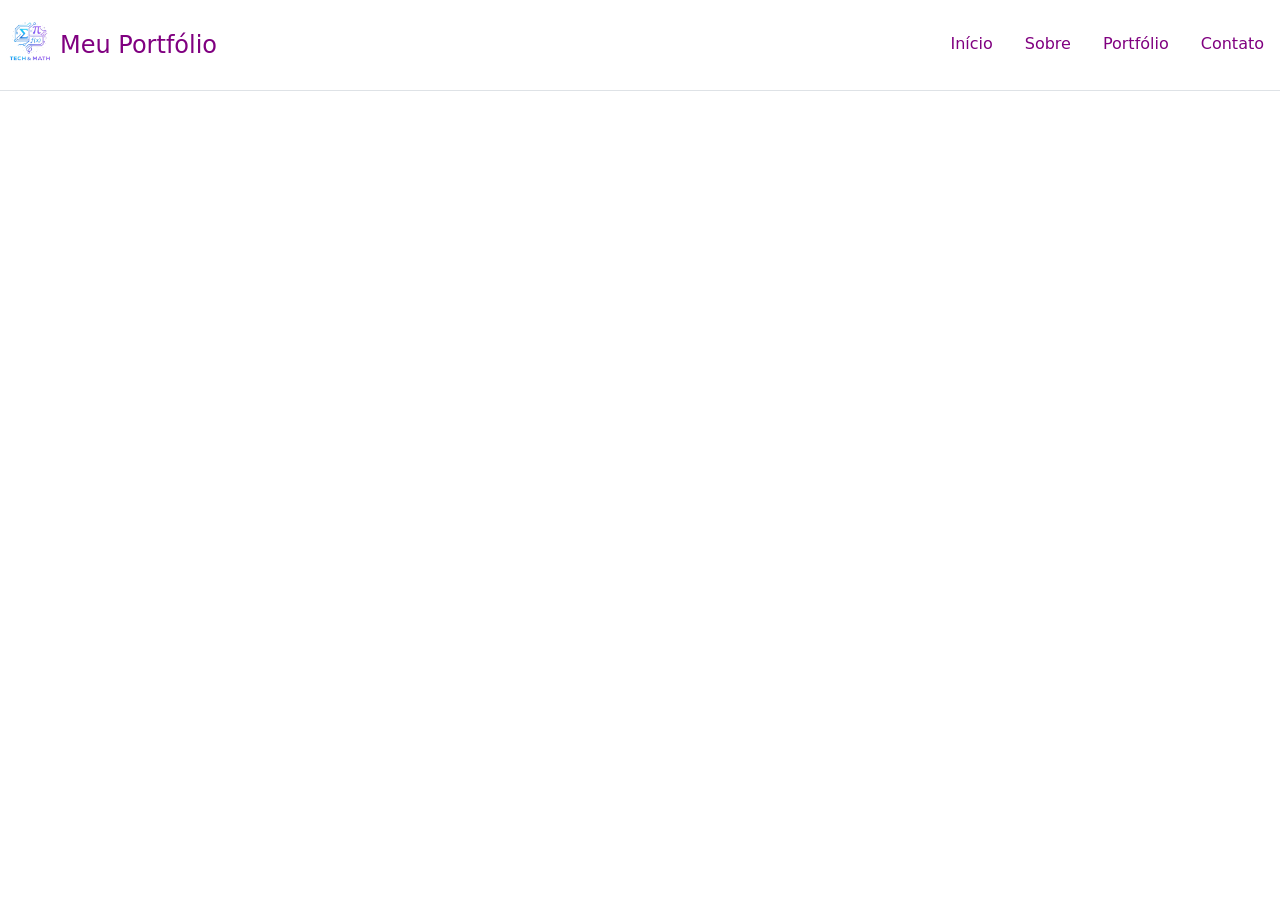
==== index.html @ edcda590 "V1" ====
<!doctype html>
<html lang="pt-br">
  <head>
    <meta charset="utf-8" />
    <meta name="viewport" content="width=device-width, initial-scale=1" />
    <title>Bootstrap demo</title>
    <link
      href="https://cdn.jsdelivr.net/npm/bootstrap@5.3.8/dist/css/bootstrap.min.css"
      rel="stylesheet"
      integrity="sha384-sRIl4kxILFvY47J16cr9ZwB07vP4J8+LH7qKQnuqkuIAvNWLzeN8tE5YBujZqJLB"
      crossorigin="anonymous"
    />
    <link href="cdn/style.css" rel="stylesheet" />
  </head>
  <body class="bg-fundo">
    <header class="d-flex flex-wrap justify-content-center mb-4 border-bottom">
      <a
        href="/"
        class="d-flex align-items-center mb-3 mb-md-0 me-md-auto link-body-emphasis text-decoration-none"
      >
        <img
          src="img/WhatsApp_Image_2026-06-17_at_16.07.00-removebg-preview.png"
          alt="logo portfolio kamila"
          class="img-fluid"
          width="60"
          height="32"
        />
        <span class="fs-4 tx-purple">Meu Portfólio</span>
      </a>

      <!-- <svg class="bi me-2" width="40" height="32" aria-hidden="true">
          
          <use xlink:href="#bootstrap"></use></svg> </a> -->

      <ul class="nav nav-pills mt-4">
        <li class="nav-item">
          <a href="#" class="nav-link tx-purple">Início</a>
        </li>
        <li class="nav-item">
          <a href="#" class="nav-link tx-purple">Sobre</a>
        </li>
        <li class="nav-item">
          <a href="#" class="nav-link tx-purple">Portfólio</a>
        </li>
        <li class="nav-item">
          <a href="#" class="nav-link tx-purple">Contato</a>
        </li>
      </ul>
    </header>

    <script
      src="https://cdn.jsdelivr.net/npm/bootstrap@5.3.8/dist/js/bootstrap.bundle.min.js"
      integrity="sha384-FKyoEForCGlyvwx9Hj09JcYn3nv7wiPVlz7YYwJrWVcXK/BmnVDxM+D2scQbITxI"
      crossorigin="anonymous"
    ></script>
  </body>
</html>
---- cdn/style.css ----
.bg-fundo{
    background-color: #ffffff;
}

.tx-purple{
    color: purple;
}
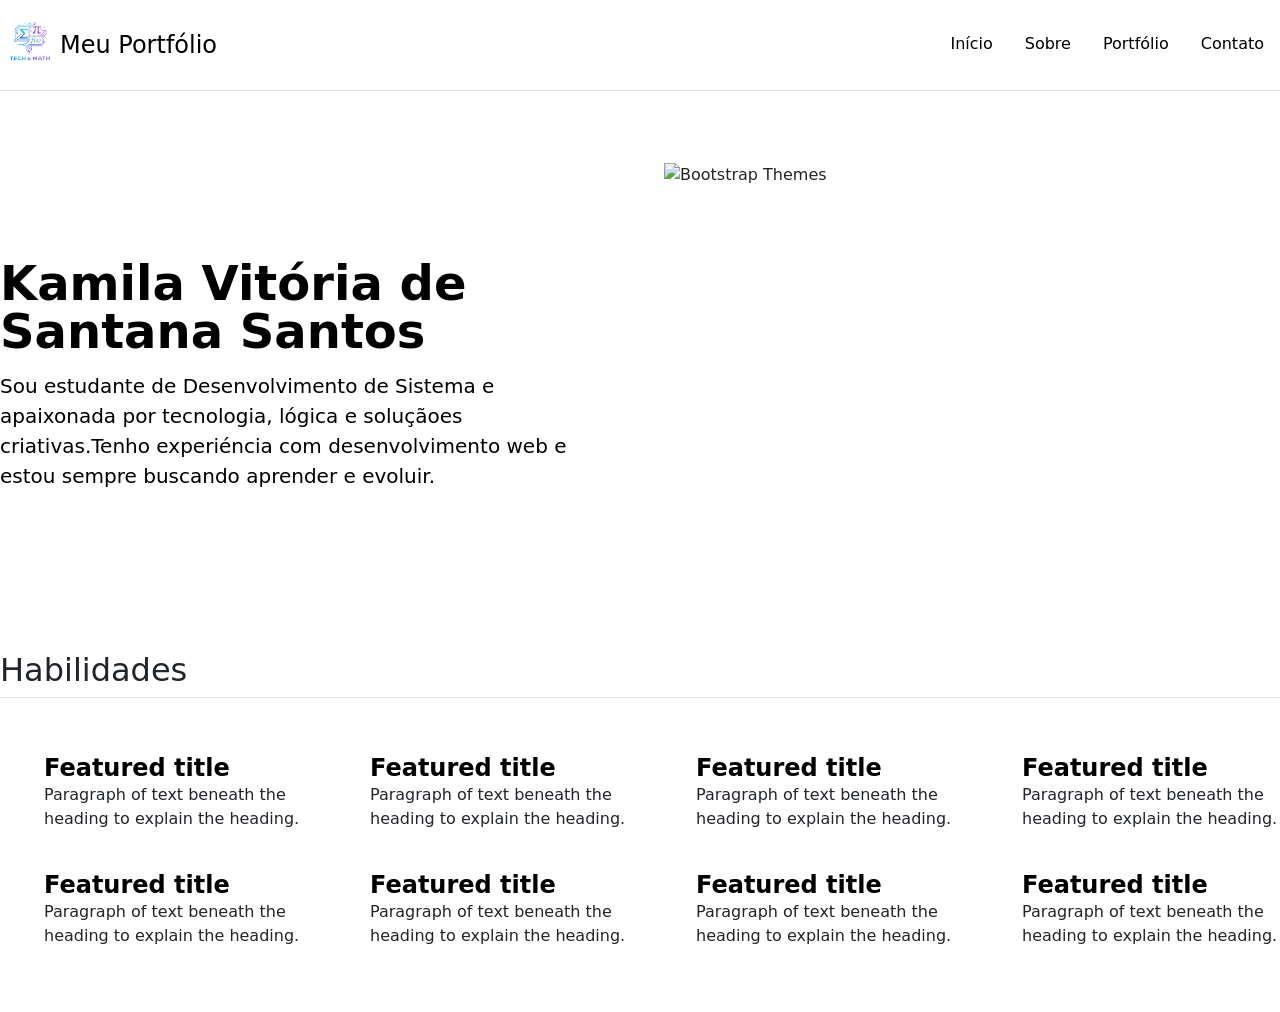
==== commit 1e1e1949: "alldl" ====
--- a/index.html
+++ b/index.html
@@ -53,5 +53,145 @@
       integrity="sha384-FKyoEForCGlyvwx9Hj09JcYn3nv7wiPVlz7YYwJrWVcXK/BmnVDxM+D2scQbITxI"
       crossorigin="anonymous"
     ></script>
+    <div class="row flex-lg-row-reverse align-items-center g-5 py-5">
+      <div class="col-10 col-sm-8 col-lg-6">
+        <img
+          src="bootstrap-themes.png"
+          class="d-block mx-lg-auto img-fluid"
+          alt="Bootstrap Themes"
+          width="700"
+          height="500"
+          loading="lazy"
+        />
+      </div>
+      <div class="col-lg-6">
+        <h1 class="display-5 fw-bold text-body-emphasis lh-1 mb-3">
+          Kamila Vitória de Santana Santos
+        </h1>
+        <p class="lead tx-purple">
+          Sou estudante de Desenvolvimento de Sistema e apaixonada por
+          tecnologia, lógica e soluçãoes criativas.Tenho experiéncia com
+          desenvolvimento web e estou sempre buscando aprender e evoluir.
+        </p>
+        <div class="d-grid gap-2 d-md-flex justify-content-md-start"></div>
+      </div>
+    </div>
+    <h2 class="pb-2 border-bottom">Habilidades</h2>
+    <div
+      class="row row-cols-1 row-cols-sm-2 row-cols-md-3 row-cols-lg-4 g-4 py-5"
+    >
+      <div class="col d-flex align-items-start">
+        <svg
+          class="bi text-body-secondary flex-shrink-0 me-3"
+          width="1.75em"
+          height="1.75em"
+          aria-hidden="true"
+        >
+          <use xlink:href="#bootstrap"></use>
+        </svg>
+        <div>
+          <h3 class="fw-bold mb-0 fs-4 text-body-emphasis">Featured title</h3>
+          <p>Paragraph of text beneath the heading to explain the heading.</p>
+        </div>
+      </div>
+      <div class="col d-flex align-items-start">
+        <svg
+          class="bi text-body-secondary flex-shrink-0 me-3"
+          width="1.75em"
+          height="1.75em"
+          aria-hidden="true"
+        >
+          <use xlink:href="#cpu-fill"></use>
+        </svg>
+        <div>
+          <h3 class="fw-bold mb-0 fs-4 text-body-emphasis">Featured title</h3>
+          <p>Paragraph of text beneath the heading to explain the heading.</p>
+        </div>
+      </div>
+      <div class="col d-flex align-items-start">
+        <svg
+          class="bi text-body-secondary flex-shrink-0 me-3"
+          width="1.75em"
+          height="1.75em"
+          aria-hidden="true"
+        >
+          <use xlink:href="#calendar3"></use>
+        </svg>
+        <div>
+          <h3 class="fw-bold mb-0 fs-4 text-body-emphasis">Featured title</h3>
+          <p>Paragraph of text beneath the heading to explain the heading.</p>
+        </div>
+      </div>
+      <div class="col d-flex align-items-start">
+        <svg
+          class="bi text-body-secondary flex-shrink-0 me-3"
+          width="1.75em"
+          height="1.75em"
+          aria-hidden="true"
+        >
+          <use xlink:href="#home"></use>
+        </svg>
+        <div>
+          <h3 class="fw-bold mb-0 fs-4 text-body-emphasis">Featured title</h3>
+          <p>Paragraph of text beneath the heading to explain the heading.</p>
+        </div>
+      </div>
+      <div class="col d-flex align-items-start">
+        <svg
+          class="bi text-body-secondary flex-shrink-0 me-3"
+          width="1.75em"
+          height="1.75em"
+          aria-hidden="true"
+        >
+          <use xlink:href="#speedometer2"></use>
+        </svg>
+        <div>
+          <h3 class="fw-bold mb-0 fs-4 text-body-emphasis">Featured title</h3>
+          <p>Paragraph of text beneath the heading to explain the heading.</p>
+        </div>
+      </div>
+      <div class="col d-flex align-items-start">
+        <svg
+          class="bi text-body-secondary flex-shrink-0 me-3"
+          width="1.75em"
+          height="1.75em"
+          aria-hidden="true"
+        >
+          <use xlink:href="#toggles2"></use>
+        </svg>
+        <div>
+          <h3 class="fw-bold mb-0 fs-4 text-body-emphasis">Featured title</h3>
+          <p>Paragraph of text beneath the heading to explain the heading.</p>
+        </div>
+      </div>
+      <div class="col d-flex align-items-start">
+        <svg
+          class="bi text-body-secondary flex-shrink-0 me-3"
+          width="1.75em"
+          height="1.75em"
+          aria-hidden="true"
+        >
+          <use xlink:href="#geo-fill"></use>
+        </svg>
+        <div>
+          <h3 class="fw-bold mb-0 fs-4 text-body-emphasis">Featured title</h3>
+          <p>Paragraph of text beneath the heading to explain the heading.</p>
+        </div>
+      </div>
+      <div class="col d-flex align-items-start">
+        <svg
+          class="bi text-body-secondary flex-shrink-0 me-3"
+          width="1.75em"
+          height="1.75em"
+          aria-hidden="true"
+        >
+          <use xlink:href="#tools"></use>
+        </svg>
+        <div>
+          <h3 class="fw-bold mb-0 fs-4 text-body-emphasis">Featured title</h3>
+          <p>Paragraph of text beneath the heading to explain the heading.</p>
+        </div>
+      </div>
+    </div>
   </body>
 </html>
--- a/cdn/style.css
+++ b/cdn/style.css
@@ -3,5 +3,5 @@
 }
 
 .tx-purple{
-    color: purple;
+    color: rgb(0, 0, 0);
 }
